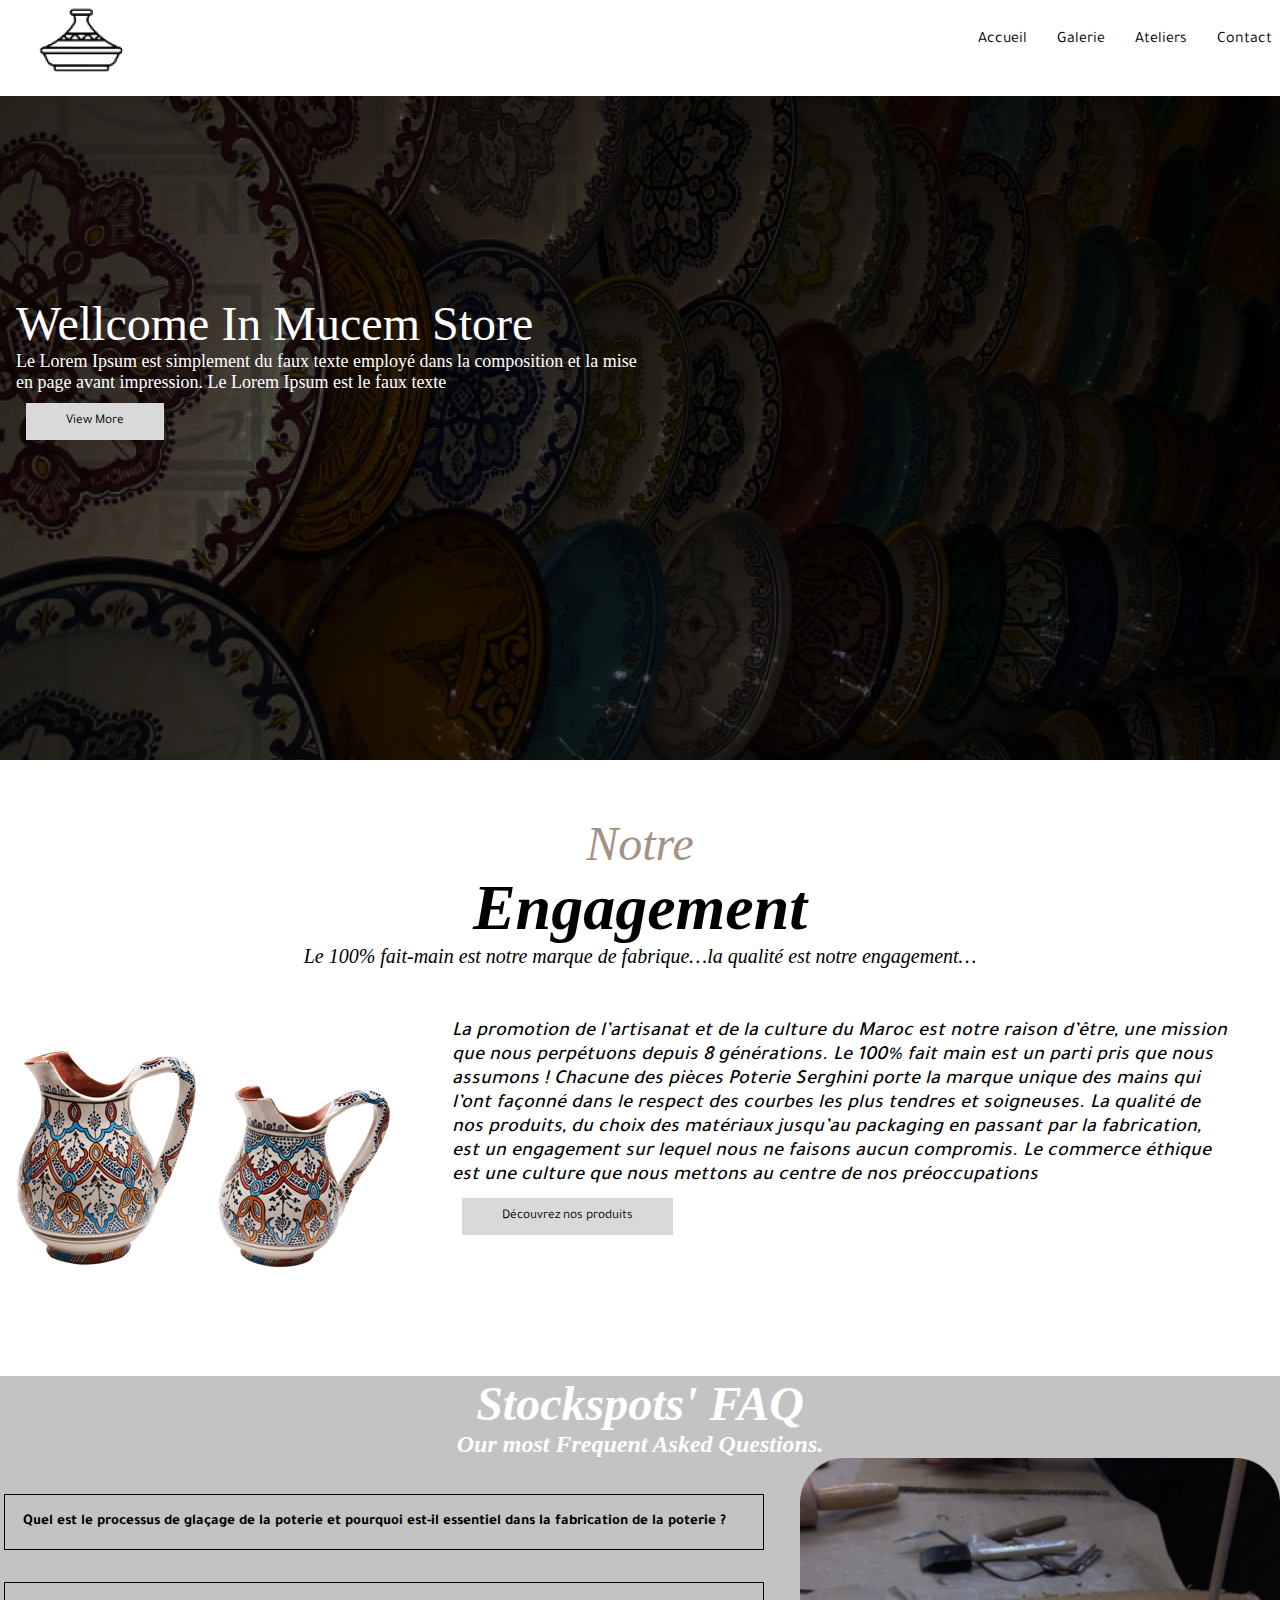
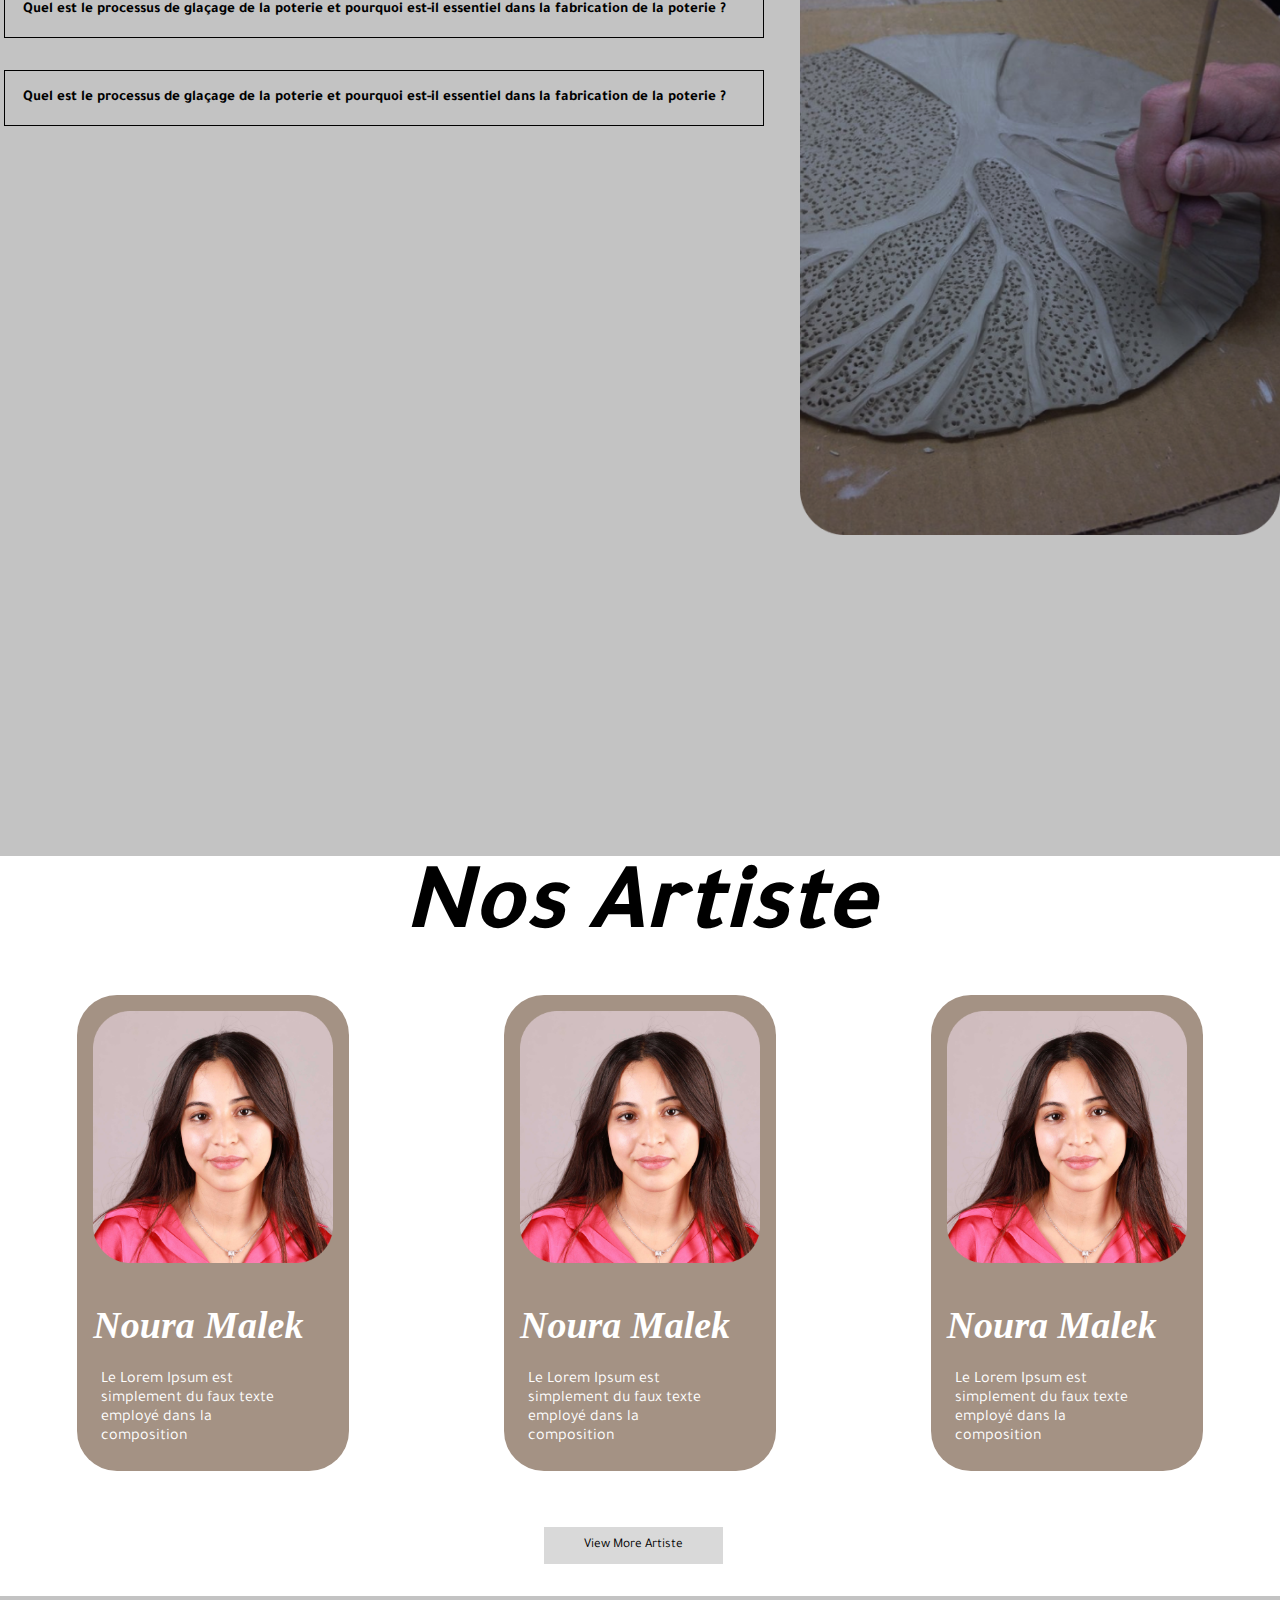
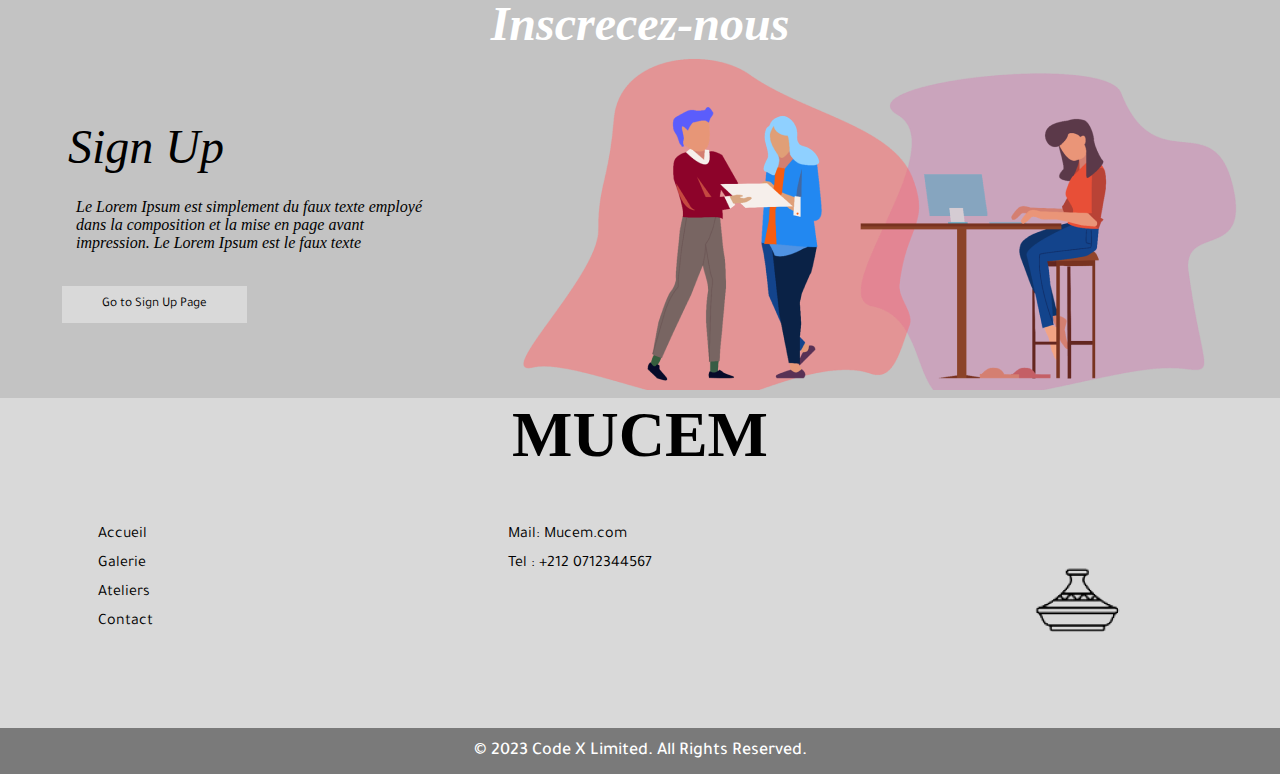
==== index.html @ 9ed76548 "pushing this prjects" ====
<!DOCTYPE html>
<html lang="en">
<head>
    <meta charset="UTF-8">
    <meta name="viewport" content="width=device-width, initial-scale=1.0">
    <link rel="stylesheet" href="style/style.css">
    
    <title>Mucem</title>
</head>
<body>
    <nav class="navbar">
        <div class="logo">
            <a href="#"> <img src="assets/logo.png" alt="logo"> </a>
        </div>

        <ul class="nav-link">
            <li><a href="index.html">Accueil</a></li>
            <li><a href="#">Galerie</a></li>
            <li><a href="ateliers.html">Ateliers</a></li>
            <li><a href="#">Contact</a></li>
        </ul>

        <div class="phone">
            <img src="assets/List.png" alt="list">
        </div>
    </nav>

    <header class="header">
        <div class="header-text">
        <h1>Wellcome In Mucem Store</h1>
        <p>Le Lorem Ipsum est simplement du faux texte employé dans la composition et la mise en page avant impression. Le Lorem Ipsum est le faux texte </p>
        <button class="btn">View More</button>
    </div>
        
    </header>
    
    <section class="product">
        <div class="product-text">
        <h1>Notre</h1>
        <span>Engagement</span>
        <p>Le 100% fait-main est notre marque de fabrique…la qualité est notre engagement…</p>
    </div>

        <div class="product-grid">
            <div class="left-side_grid">
                <img src="assets/produit.png" alt="product">
            </div>

            <div class="right-side_grid">
                <p>La promotion de l’artisanat et de la culture du Maroc est notre raison d’être, une mission que nous perpétuons depuis 8 générations.
                    Le 100% fait main est un parti pris que nous assumons ! Chacune des pièces Poterie Serghini porte la marque unique des mains qui l’ont façonné dans le respect des courbes les plus tendres et soigneuses.
                    La qualité de nos produits, du choix des matériaux jusqu’au packaging en passant par la fabrication, est un engagement sur lequel nous ne faisons aucun compromis.
                    Le commerce éthique est une culture que nous mettons au centre de nos préoccupations
                </p>
                <button class="btn">Découvrez nos produits</button>
            </div>
        </div>
    </section>

    <section class="faq">
        <div class="faq-text">
        <h1>Stockspots' FAQ</h1>
        <h4>Our most Frequent Asked Questions.</h4>
    </div>
        <div class="faq-grid">

            <div class="left-side_faq">
                <div class="p-content">
                    <h4  class="collapsible">Quel est le processus de glaçage de la poterie et pourquoi est-il essentiel dans la fabrication de la poterie ?</h4>
                    <div class="content">
                      <p> Le glaçage de la poterie est le processus d'application d'un revêtement fin et semblable au verre sur la céramique avant de la cuire dans un four. Cette technique sert à plusieurs fins importantes.</p>
                    </div>
                    <h4   class="collapsible">Quel est le processus de glaçage de la poterie et pourquoi est-il essentiel dans la fabrication de la poterie ?</h4>
                    <div class="content">
                      <p> Le glaçage de la poterie est le processus d'application d'un revêtement fin et semblable au verre sur la céramique avant de la cuire dans un four. Cette technique sert à plusieurs fins importantes.</p>
                    </div>
                    <h4  class="collapsible">Quel est le processus de glaçage de la poterie et pourquoi est-il essentiel dans la fabrication de la poterie ?</h4>
                    <div class="content">
                      <p>Le glaçage de la poterie est le processus d'application d'un revêtement fin et semblable au verre sur la céramique avant de la cuire dans un four. Cette technique sert à plusieurs fins importantes.</p>
                    </div>
                  </div>
            </div>

            <div class="right-side_faq">
                <img src="assets/l3zawiya-fekhar.png" alt="image">
            </div>
        </div>
    </section>

        <section class="artist">
            <div class="artist-text">
                <h1>Nos Artiste </h1>
            </div>

            <div class="cart">

                <div class="card">
                    <img src="assets/khtna_skar 1.png" alt="">
                    <div class="card-item">
                        <h3>Noura Malek</h3>
                        <p>Le Lorem Ipsum est simplement du faux texte employé dans la composition </p>
                    </div>
                </div>

                <div class="card">
                    <img src="assets/khtna_skar 1.png" alt="">
                    <div class="card-item">
                        <h3>Noura Malek</h3>
                        <p>Le Lorem Ipsum est simplement du faux texte employé dans la composition </p>
                    </div>
                </div>

                <div class="card">
                    <img src="assets/khtna_skar 1.png" alt="">
                    <div class="card-item">
                        <h3>Noura Malek</h3>
                        <p>Le Lorem Ipsum est simplement du faux texte employé dans la composition </p>
                    </div>
                </div>

            </div>
            <button class="btn my-1">View More Artiste</button>            
        </section>

        <section class="signup">
                <h1>Inscrecez-nous</h1>
            <div class="flex">
              

                <div class="left-side_signup">
                    <h2>Sign Up</h2>
                    <p>Le Lorem Ipsum est simplement du faux texte employé dans la composition et la mise en page avant impression. Le Lorem Ipsum est le faux texte </p>
                    <button class="btn">Go to Sign Up Page</button>
                </div>

                <div class="right-side_signup">
                    <img src="assets/contact-npg 1.png" alt="">
                </div>                
            </div>
        </section>

        <section class="footer-section">
            <h1>MUCEM</h1>

            <div class="flex my-2">
                <ul class="co-1">
                    <li><a href="#">Accueil</a></li>
                    <li><a href="#">Galerie</a></li>
                    <li><a href="#">Ateliers</a></li>
                    <li><a href="#">Contact</a></li>
                </ul>

                <ul class="co-1">
                    <li><a href="mailto:google.com">Mail: Mucem.com</a></li>
                    <li><a href="tel:+212123456789">Tel : +212 0712344567</a></li>
                </ul>

                <div class="logo  my-2">
                    <a href="index.html"><img src="assets/logo.png" alt="logo"> </a>
                </div>
            </div>

            <footer class="footer">
                <p>© 2023 <a class="co-2" href="http://intranet.youcode.ma/classroom/CODE%20X" target="_blank" rel="noopener noreferrer">Code X</a>  Limited. All Rights Reserved.</p>
            </footer>
        </section>
    <script src="js/main.js"></script>
</body>
</html>
---- style/style.css ----
@import url('https://fonts.googleapis.com/css2?family=Tajawal:wght@500&display=swap');
*{
    margin: 0;
    padding: 0;
    box-sizing: border-box;
    font-family: 'Tajawal', sans-serif;
}
ul{
    list-style: none;
}
a{
    text-decoration: none;
}


.navbar{
    display: flex;
    justify-content: space-between;
    align-items: center;
}
.nav-link{
    display: flex;
    justify-content: space-between;
    gap: 30px;
    margin: 8px;
    cursor: pointer;
   
}
.nav-link a{
    color: #000;
}
.phone{
    display: none;
}
.header{
    background-image: url(/assets/header-image.png);
    background-repeat: no-repeat;
    height: 80vh;
}
.header{
    color: #fff;
}
.header-text{
    position: relative;
    top: 200px;
    margin: 16px;
}
.header-text h1{
    color: #FFF;
font-family: Inter;
font-size: 48px;
font-style: normal;
font-weight: 400;
line-height: normal;
}
.header-text p{
    color: #FFF;
font-family: Inter;
font-size: 18px;
font-style: normal;
font-weight: 400;
line-height: normal;
    width: 40rem;
}
.btn{
    padding: 10px 40px;
    background: #D9D9D9;
    border: 0;
    margin: 10px;
}
.product h1{
    color: #A49284;
    font-family: Inter;
    font-size: 48px;
    font-style: italic;
    font-weight: 200;
    line-height: normal;
}
.product span{
    color: #000;
font-family: Inter;
font-size: 64px;
font-style: italic;
font-weight: 600;
line-height: normal;
}
.product-text{
    text-align: center;
}
.product-text p{
    color: #000;
font-family: Inter;
font-size: 20px;
font-style: italic;
font-weight: 200;
line-height: normal;
}
.product-grid{
    display: flex;
    justify-content: space-between;
}
.right-side_grid{
    color: #000;
font-family: Inter;
font-size: 20px;
font-style: italic;
font-weight: 500;
line-height: normal;
margin: 52px;
}
.faq{
    background: #c3c3c3;
    height: 120vh;
}
.faq-text{
    text-align: center;
}
.faq-text h1{
    color: #FFF;
font-family: Inter;
font-size: 48px;
font-style: italic;
font-weight: 800;
line-height: normal;
}
.faq-text h4{
    color: #FFF;    
    font-family: Inter;
    font-size: 24px;
    font-style: italic;
    font-weight: 800;
    line-height: normal;
}
.left-side_faq{
    margin: 20px;
}

.collapsible {
	margin: 16px;
	color: #000000;
	cursor: pointer;
	padding: 18px;
	width: 100%;
	border: 1px solid black;
	text-align: left;
	outline: none;
	font-size: 15px;
	text-decoration: none;
	float: right;
  }
  .collapsible:hover{
	text-decoration: none;
	color:  #c53a15;
  }
  
 
  
  .content {
	font-family: 'Segoe UI', Tahoma, Geneva, Verdana, sans-serif;
	font-weight: 50;
	padding: 0 18px;
	display: none;
	overflow: hidden;
    text-align: left;
	color: black;
    background-color: #A49284;
  }

  .faq-grid{
  display: flex;
  justify-content: space-between;
  }

  .right-side_faq img{
    width: 30rem;
  }

  .artist-text{
    color: #000;
font-family: Inter;
font-size: 48px;
font-style: italic;
font-weight: 600;
line-height: normal;
text-align: center;
  }
.cart{
    display: flex;
    justify-content: space-around;
    
}
  .card{
    background-color: #A49284;
    border-radius: 40px;
    width: fit-content;
    margin: 24px;
  }
  .card-item h3{
    color: #FFF;
font-family: Inter;
font-size: 38px;
font-style: italic;
font-weight: 600;
line-height: normal;
margin: 16px;
  }
  .card-item p{
    width: 200px;
    margin: 24px;
    color: #fff;
  }
  .card img{
    width: 15rem;
    margin: 16px;
  }

.my-1{
    position: relative;
    top: 50%;
    left: 40%;
    text-transform: (50%, 50%);
    margin: 32px;
}
.signup{
    background: #c3c3c3;
}
.signup h1{
text-align: center;
color: #FFF;
font-family: Inter;
font-size: 48px;
font-style: italic;
font-weight: 800;
line-height: normal;
}
.flex{
    display: flex;
    justify-content: space-between;
}

.left-side_signup{
    margin: 32px;
    padding: 20px;
}
.left-side_signup h2{
    color: #000;
font-family: Inter;
font-size: 48px;
font-style: italic;
font-weight: 400;
line-height: normal;
margin: 16px;
}
.left-side_signup p{
    color: #000;
font-family: Inter;
margin: 24px;
font-style: italic;
font-weight: 400;
line-height: normal;
}
.footer-section{
    background: #D9D9D9;
}
.footer-section h1{
    text-align: center;
    color: #000;
font-family: Inter;
font-size: 64px;
font-style: normal;
font-weight: 600;
line-height: normal;
}
.my-2{
    margin: 44px;
}
.co-1 a{
    cursor: pointer;
    color: #000;
    margin: 44px;
}
.co-1 li{
    margin: 10px;
}
.footer{
    background-color: #7a7a7a;
    padding: 12px;
    text-align: center;
    color: #fff;
    color: #FFF;
font-family: Inter;
font-size: 18px;
font-style: normal;
font-weight: 500;
line-height: normal;
}
.footer a{
    color: #fff;
}

@media only screen and (max-width: 700px) {
    .btn{
        padding: 20px 100px;
    }
    .nav-link {
        display: none;
    }
    .phone{
        display: block;
    }
    .header-text {
        text-align: center;
    }
    .header-text p{
        font-size: 15px;
        text-align: center;
        width: fit-content;
    }
    .product-text{
        text-align: center;
        width: fit-content;
    }
    .product-grid{
        flex-direction: column;
    }
    .faq{
        height: fit-content;
    }
    .faq-grid{
        flex-direction: column;
    }
    .right-side_faq img{
        display: none;
    }
    .cart{
        flex-direction: column;
    }
    .card{
        width: 27rem;
        text-align: center;
    }
    .card img{
        width: 400px;
    }
    .card-item p{
        text-align: center;
        width: fit-content;
    }
    .my-1{
        left: 15%;
    }
    .flex{
        flex-direction: column;
    }
    .right-side_signup img{
        display: none;
    }
    .my-2{
        text-align: center;
    }
    .my-2 ul{
        margin: 20px;
    }
  }
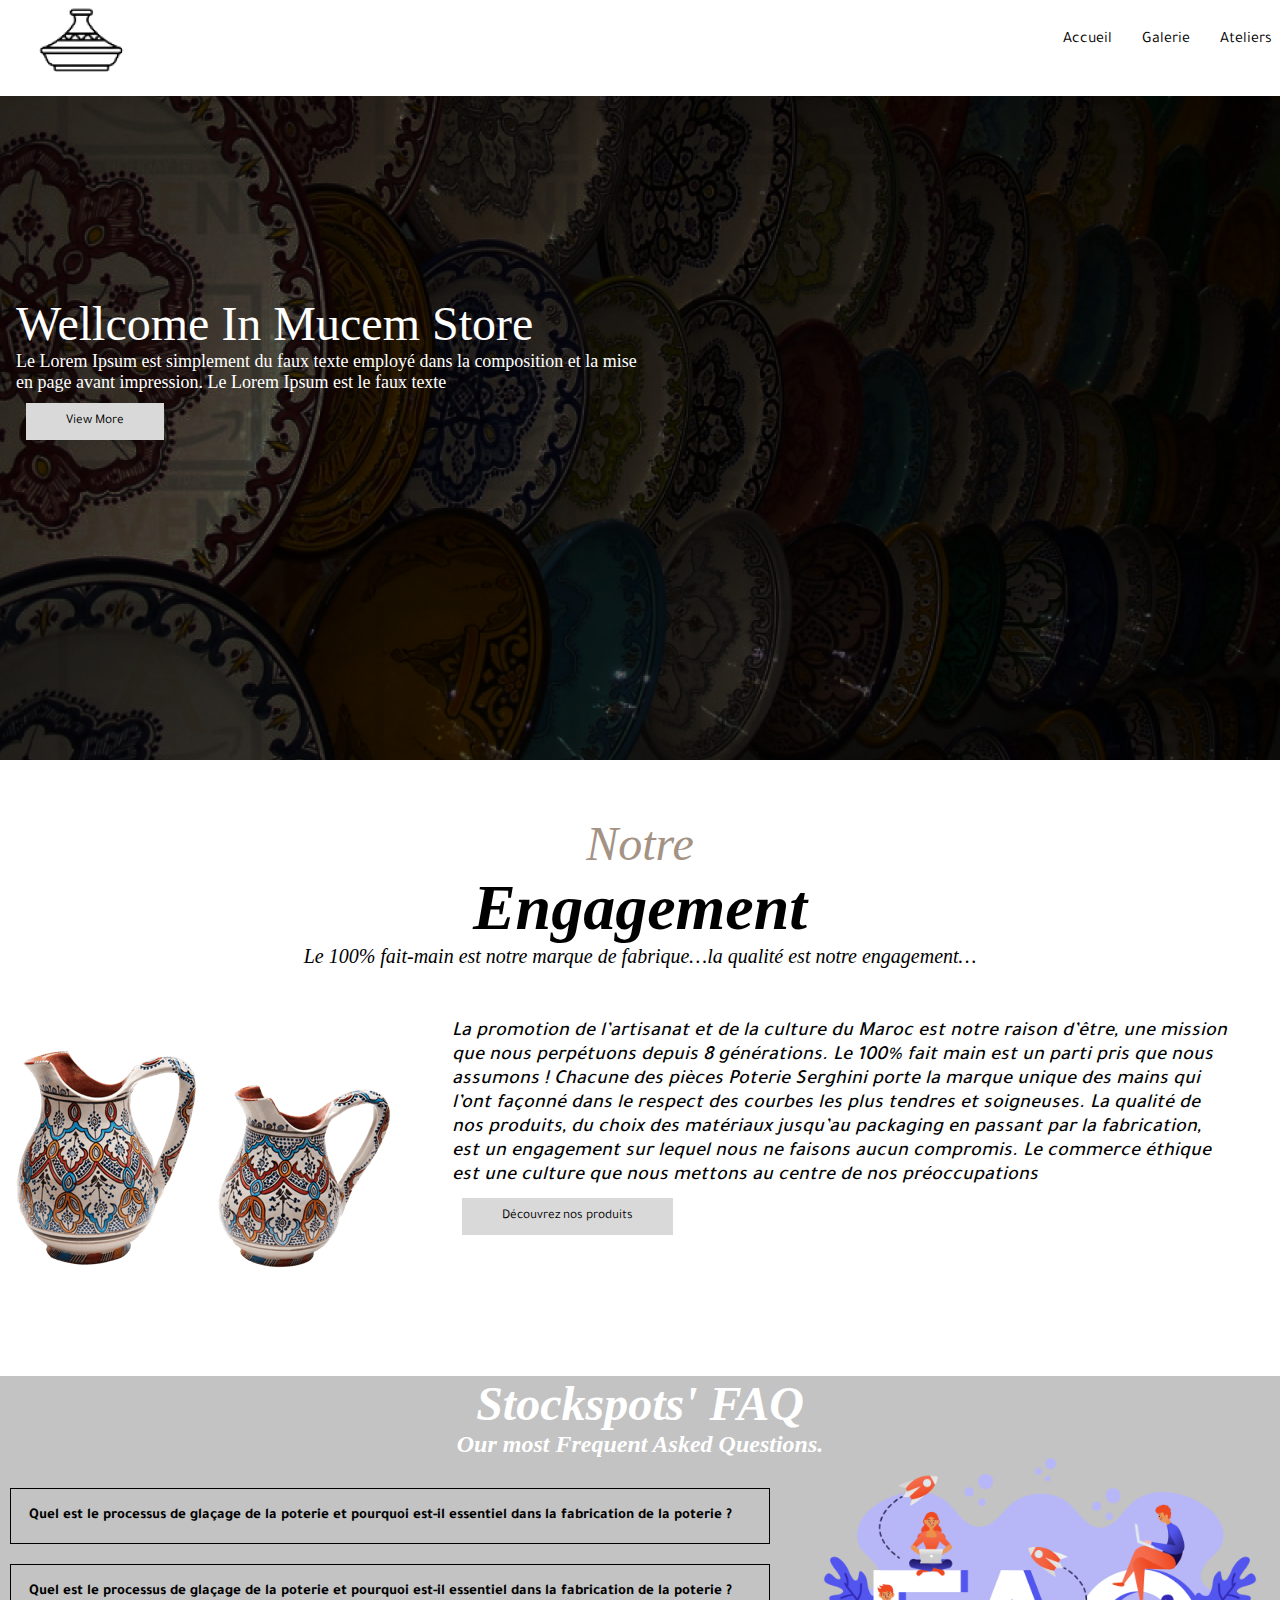
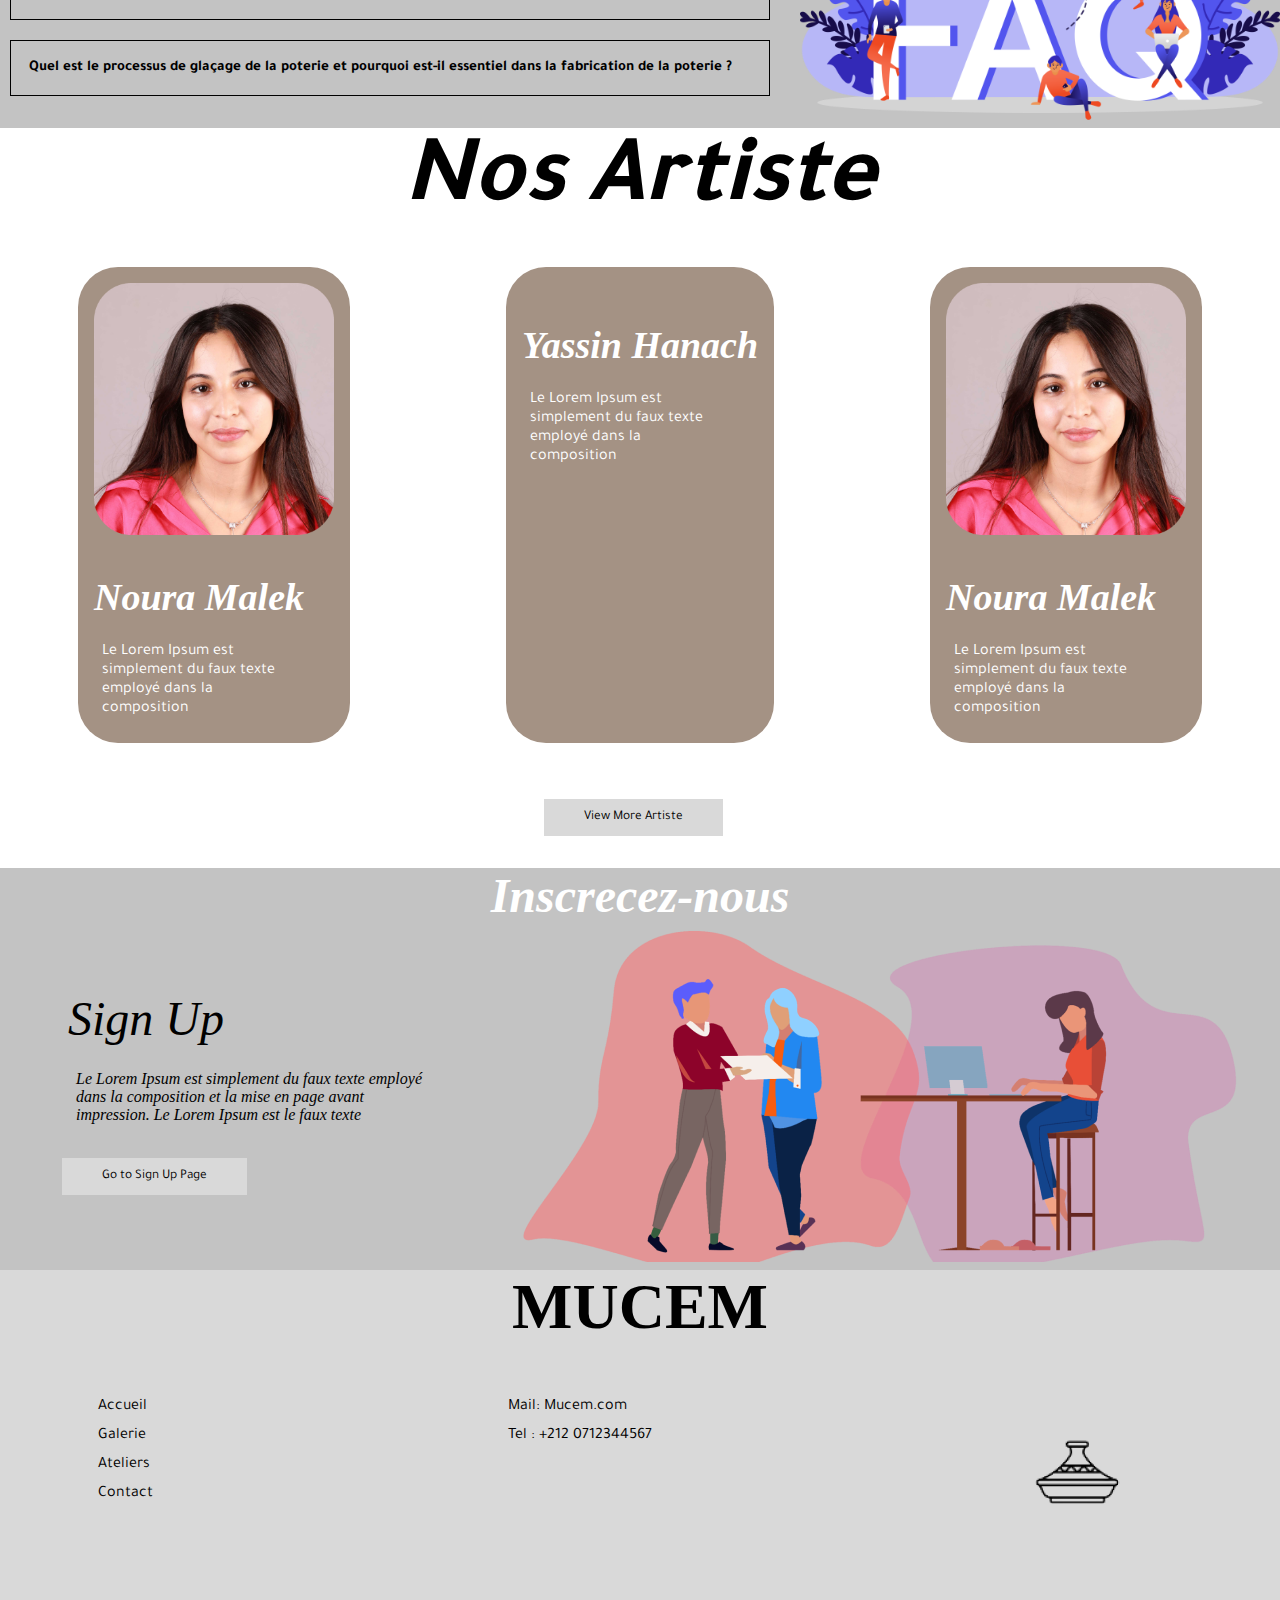
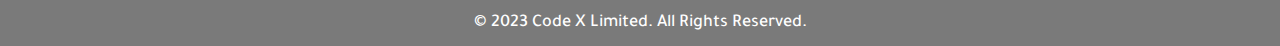
==== commit 656b8306: "changes" ====
--- a/index.html
+++ b/index.html
@@ -13,15 +13,14 @@
             <a href="#"> <img src="assets/logo.png" alt="logo"> </a>
         </div>
 
-        <ul class="nav-link">
+        <ul class="nav-link" id="menu">
             <li><a href="index.html">Accueil</a></li>
-            <li><a href="#">Galerie</a></li>
+            <li><a href="galerie.html">Galerie</a></li>
             <li><a href="ateliers.html">Ateliers</a></li>
-            <li><a href="#">Contact</a></li>
         </ul>
 
-        <div class="phone">
-            <img src="assets/List.png" alt="list">
+        <div class="burger" >
+            <img onclick="burger" src="assets/List.png" alt="list" id="burger-btn">
         </div>
     </nav>
 
@@ -82,7 +81,7 @@
             </div>
 
             <div class="right-side_faq">
-                <img src="assets/l3zawiya-fekhar.png" alt="image">
+                <img src="assets/faq.png" alt="image">
             </div>
         </div>
     </section>
@@ -103,9 +102,9 @@
                 </div>
 
                 <div class="card">
-                    <img src="assets/khtna_skar 1.png" alt="">
+                    <img src="assets/yassin-zine.jpg" alt="">
                     <div class="card-item">
-                        <h3>Noura Malek</h3>
+                        <h3>Yassin Hanach</h3>
                         <p>Le Lorem Ipsum est simplement du faux texte employé dans la composition </p>
                     </div>
                 </div>
@@ -130,7 +129,9 @@
                 <div class="left-side_signup">
                     <h2>Sign Up</h2>
                     <p>Le Lorem Ipsum est simplement du faux texte employé dans la composition et la mise en page avant impression. Le Lorem Ipsum est le faux texte </p>
+                    <form action="ateliers.html">                   
                     <button class="btn">Go to Sign Up Page</button>
+                </form>
                 </div>
 
                 <div class="right-side_signup">
--- a/style/style.css
+++ b/style/style.css
@@ -6,6 +6,7 @@
     padding: 0;
     box-sizing: border-box;
     font-family: 'Tajawal', sans-serif;
+    transition: 1s;
 }
 ul{
     list-style: none;
@@ -31,11 +32,11 @@
 .nav-link a{
     color: #000;
 }
-.phone{
+.burger{
     display: none;
 }
 .header{
-    background-image: url(/assets/header-image.png);
+    background-image: url(../assets/header-image.png);
     background-repeat: no-repeat;
     height: 80vh;
 }
@@ -69,6 +70,12 @@
     background: #D9D9D9;
     border: 0;
     margin: 10px;
+    transition: 1s;
+    cursor: pointer;
+}
+.btn:hover{
+    background-color: #A49284;
+    color: #fff;
 }
 .product h1{
     color: #A49284;
@@ -112,7 +119,7 @@
 }
 .faq{
     background: #c3c3c3;
-    height: 120vh;
+    height: fit-content;
 }
 .faq-text{
     text-align: center;
@@ -138,7 +145,8 @@
 }
 
 .collapsible {
-	margin: 16px;
+	margin: 10px;
+    width: 20rem;
 	color: #000000;
 	cursor: pointer;
 	padding: 18px;
@@ -150,10 +158,7 @@
 	text-decoration: none;
 	float: right;
   }
-  .collapsible:hover{
-	text-decoration: none;
-	color:  #c53a15;
-  }
+  
   
  
   
@@ -165,7 +170,6 @@
 	overflow: hidden;
     text-align: left;
 	color: black;
-    background-color: #A49284;
   }
 
   .faq-grid{
@@ -305,9 +309,22 @@
         padding: 20px 100px;
     }
     .nav-link {
+        position: absolute;
+        left: 0;
+        background-color: #ffffff;
+        width: 100vw;
+        text-align: center;
         display: none;
-    }
-    .phone{
+        flex-direction: column;
+        padding: 2rem ;
+        margin: 0px;
+    }
+    .nav-link.active {
+        top: 10%;
+        display: flex; /* Active state: displayed */
+    }
+    .burger{
+        cursor: pointer;
         display: block;
     }
     .header-text {
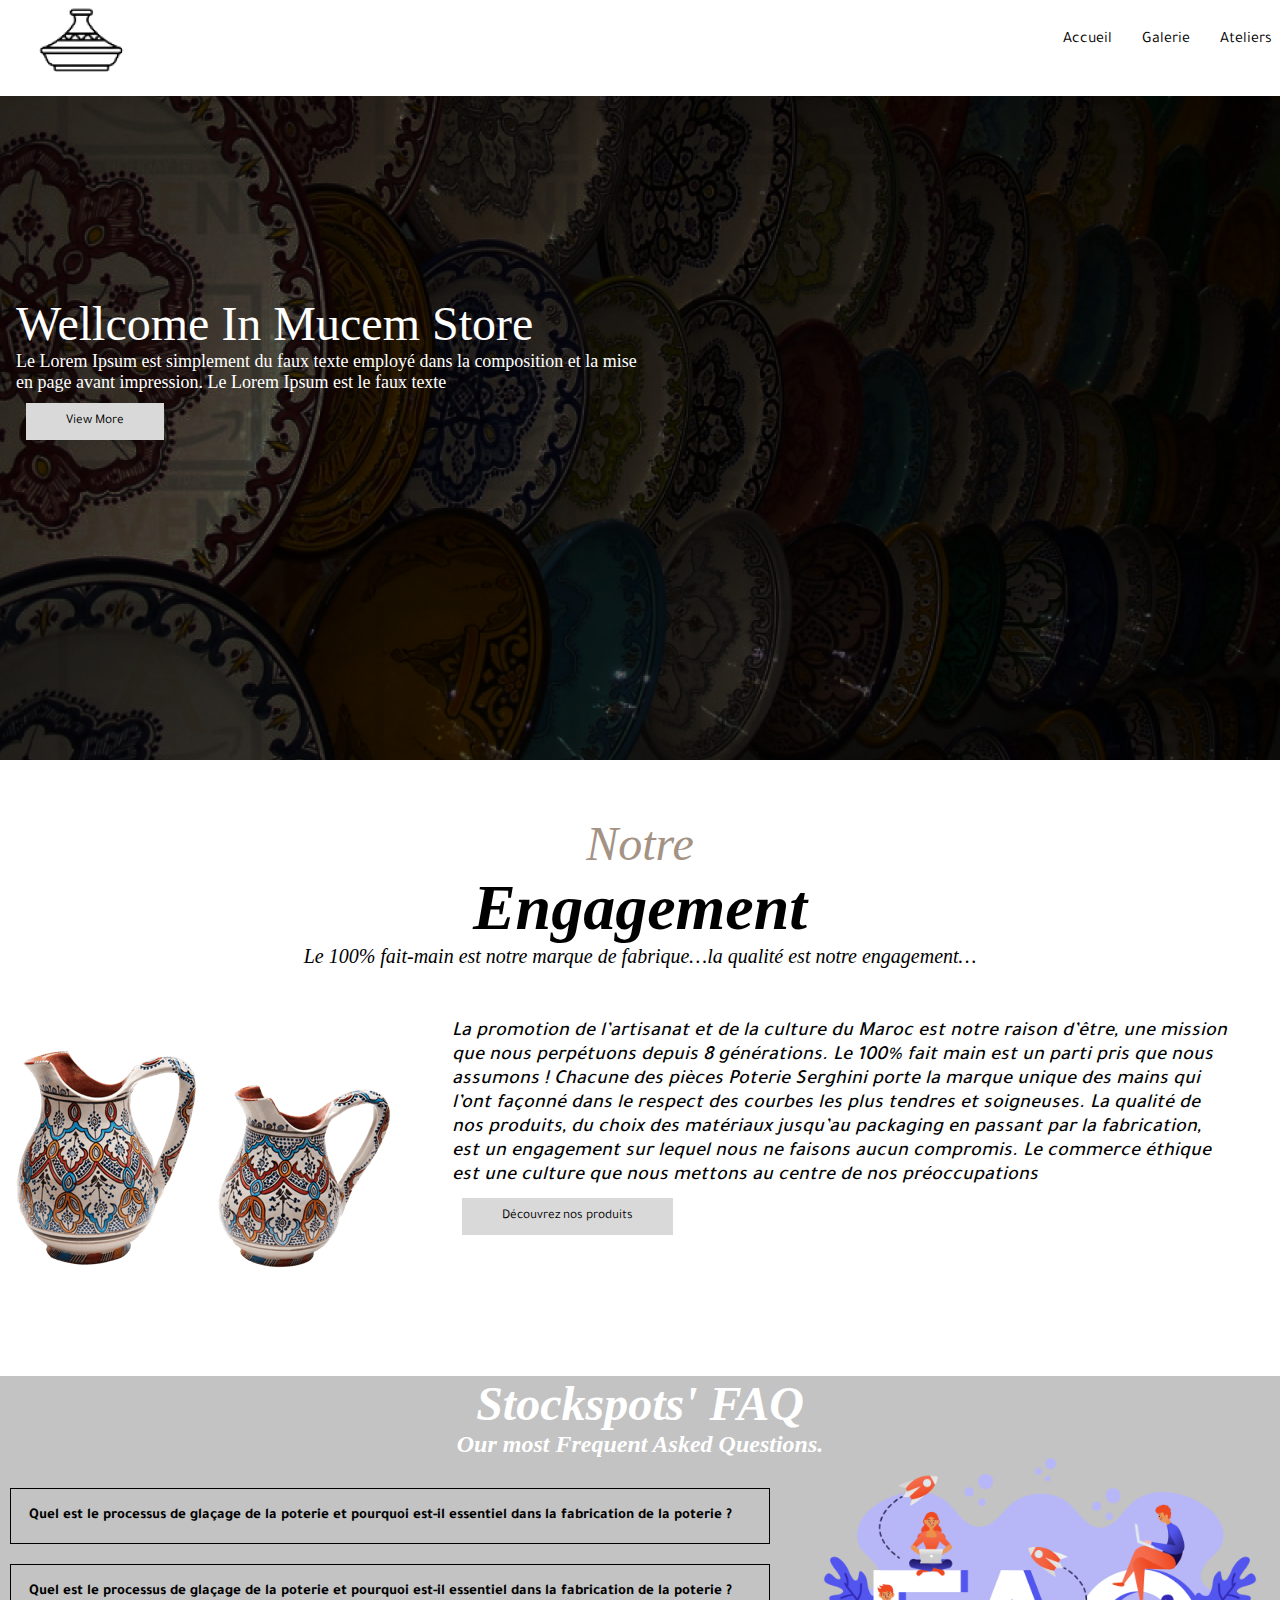
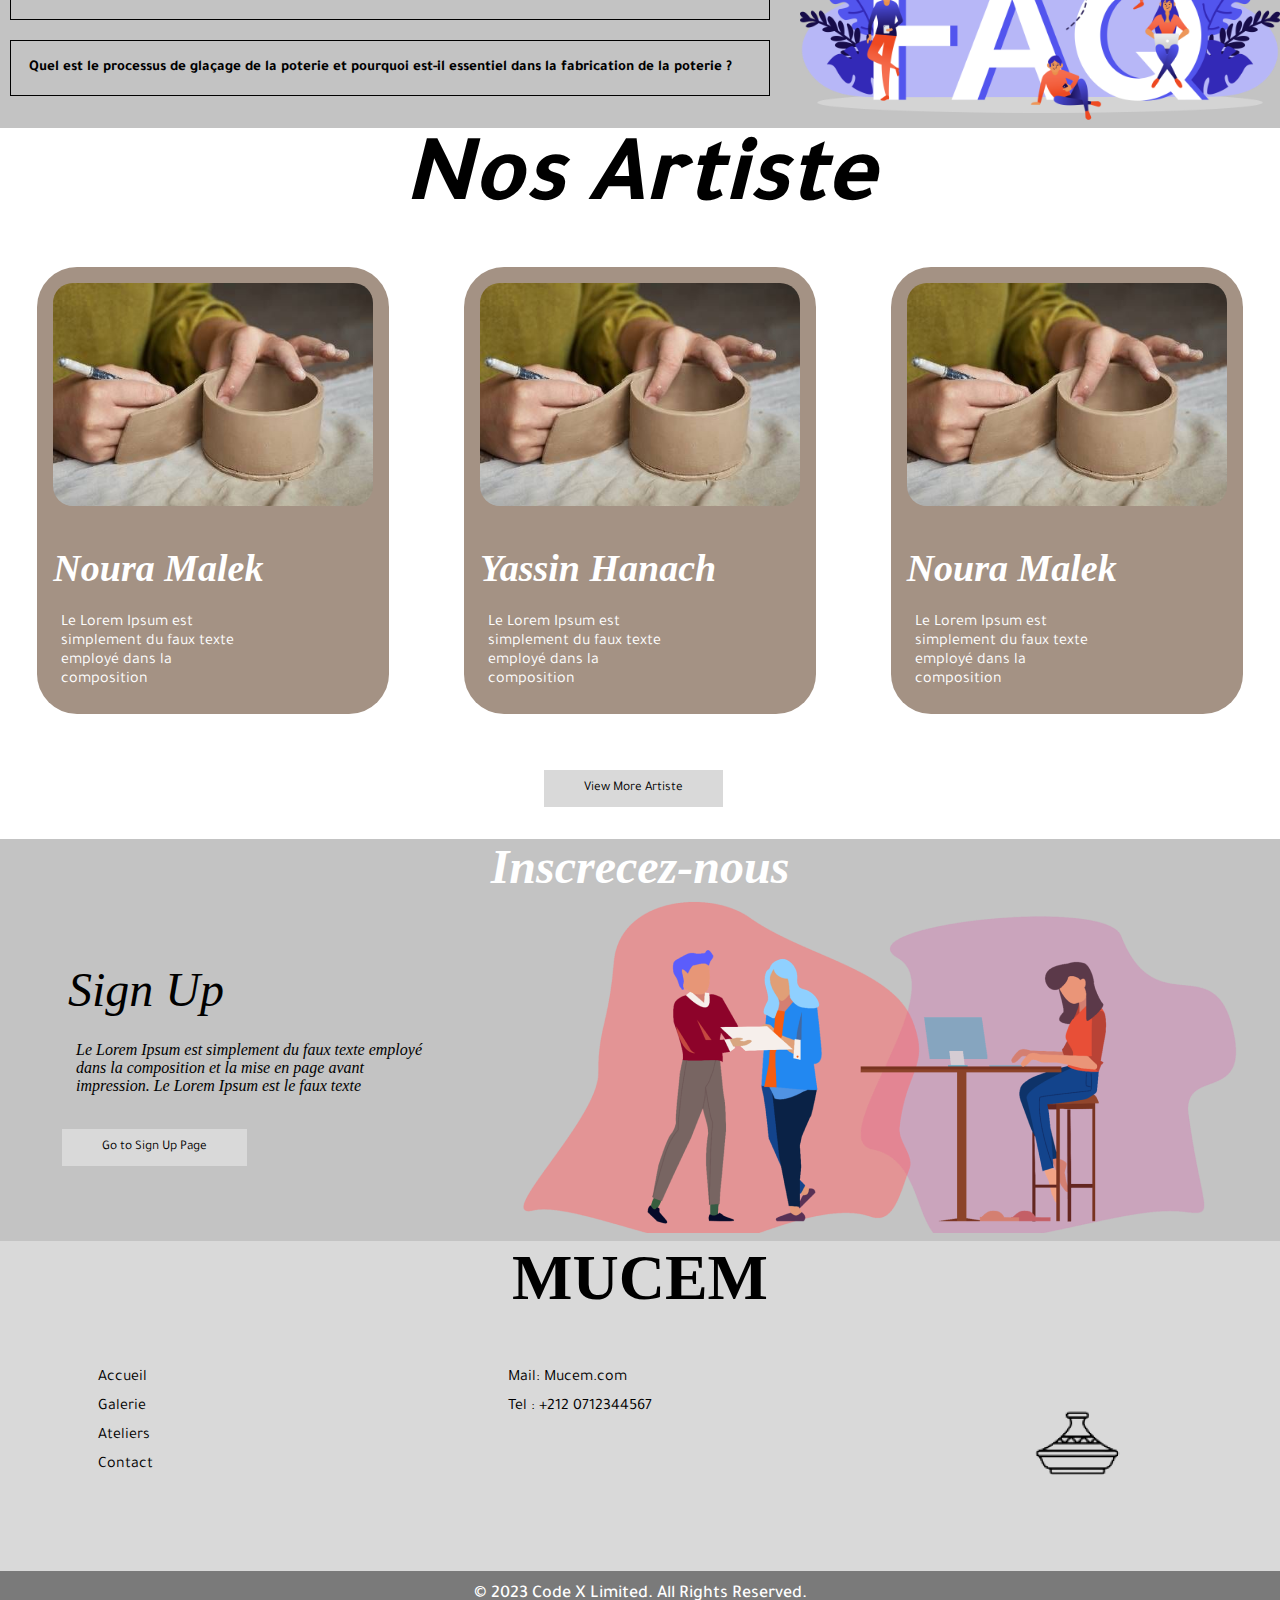
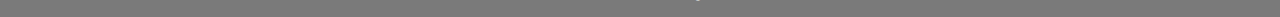
==== commit 6687c7b2: "changes" ====
--- a/index.html
+++ b/index.html
@@ -94,7 +94,7 @@
             <div class="cart">
 
                 <div class="card">
-                    <img src="assets/khtna_skar 1.png" alt="">
+                    <img src="assets/Slab Pottery Ideas - 27 Amazing Projects to Try Out.jpeg" alt="">
                     <div class="card-item">
                         <h3>Noura Malek</h3>
                         <p>Le Lorem Ipsum est simplement du faux texte employé dans la composition </p>
@@ -102,7 +102,7 @@
                 </div>
 
                 <div class="card">
-                    <img src="assets/yassin-zine.jpg" alt="">
+                    <img src="assets/Slab Pottery Ideas - 27 Amazing Projects to Try Out.jpeg" alt="">
                     <div class="card-item">
                         <h3>Yassin Hanach</h3>
                         <p>Le Lorem Ipsum est simplement du faux texte employé dans la composition </p>
@@ -110,7 +110,7 @@
                 </div>
 
                 <div class="card">
-                    <img src="assets/khtna_skar 1.png" alt="">
+                    <img src="assets/Slab Pottery Ideas - 27 Amazing Projects to Try Out.jpeg" alt="">
                     <div class="card-item">
                         <h3>Noura Malek</h3>
                         <p>Le Lorem Ipsum est simplement du faux texte employé dans la composition </p>
--- a/style/style.css
+++ b/style/style.css
@@ -216,7 +216,8 @@
     color: #fff;
   }
   .card img{
-    width: 15rem;
+    width: 20rem;
+    border-radius: 20px;
     margin: 16px;
   }
 
@@ -304,9 +305,12 @@
     color: #fff;
 }
 
-@media only screen and (max-width: 700px) {
+@media only screen and (max-width: 1024px) {
+    button{
+        font-size: 10px;
+    }
     .btn{
-        padding: 20px 100px;
+        padding: 20px 80px;
     }
     .nav-link {
         position: absolute;
@@ -353,20 +357,21 @@
     }
     .cart{
         flex-direction: column;
+        
     }
     .card{
-        width: 27rem;
+        width: 20rem;
         text-align: center;
     }
     .card img{
-        width: 400px;
+        width: 17rem;
     }
     .card-item p{
         text-align: center;
         width: fit-content;
     }
     .my-1{
-        left: 15%;
+        left: 0%;
     }
     .flex{
         flex-direction: column;
@@ -374,6 +379,14 @@
     .right-side_signup img{
         display: none;
     }
+    .left-side_signup{
+        margin: 0px;
+        padding: 0px;
+    }
+    .left-side_signup p{
+       font-size: 1rem;
+       margin: 5px;
+    }
     .my-2{
         text-align: center;
     }
